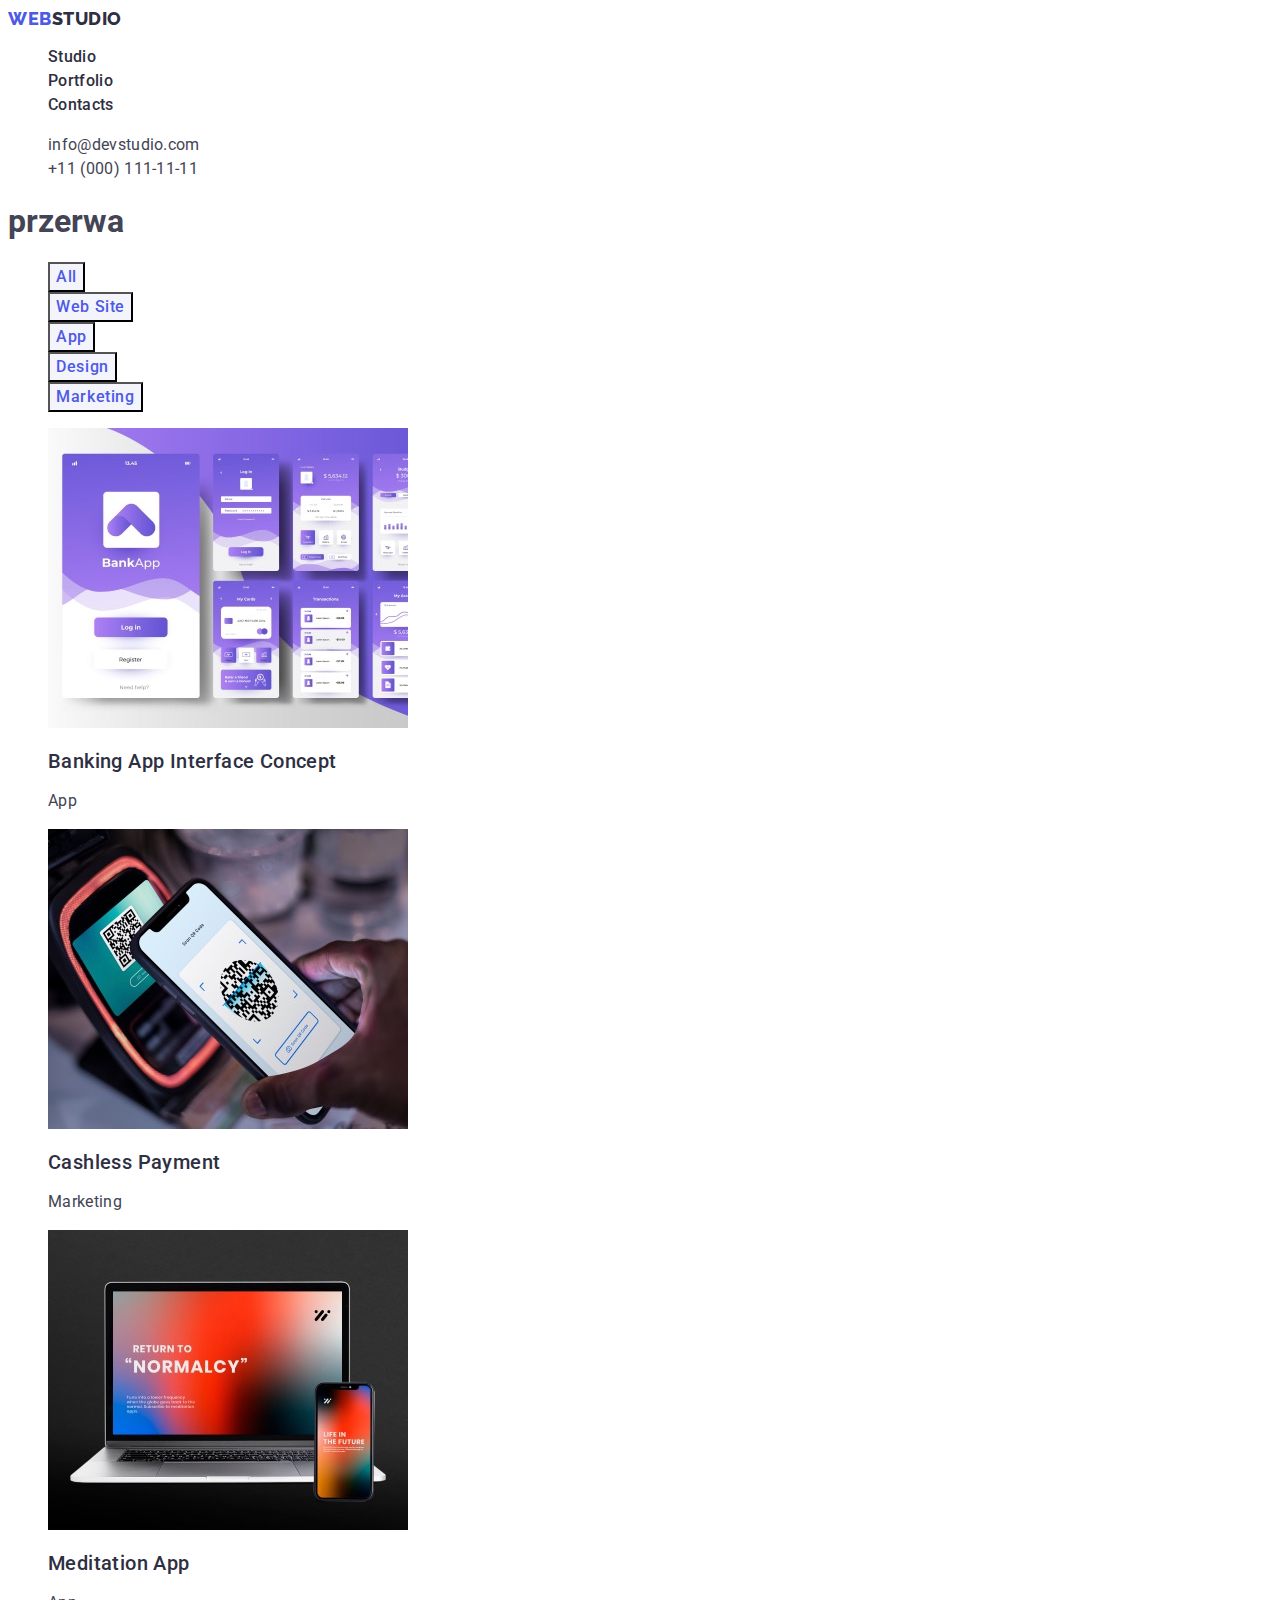
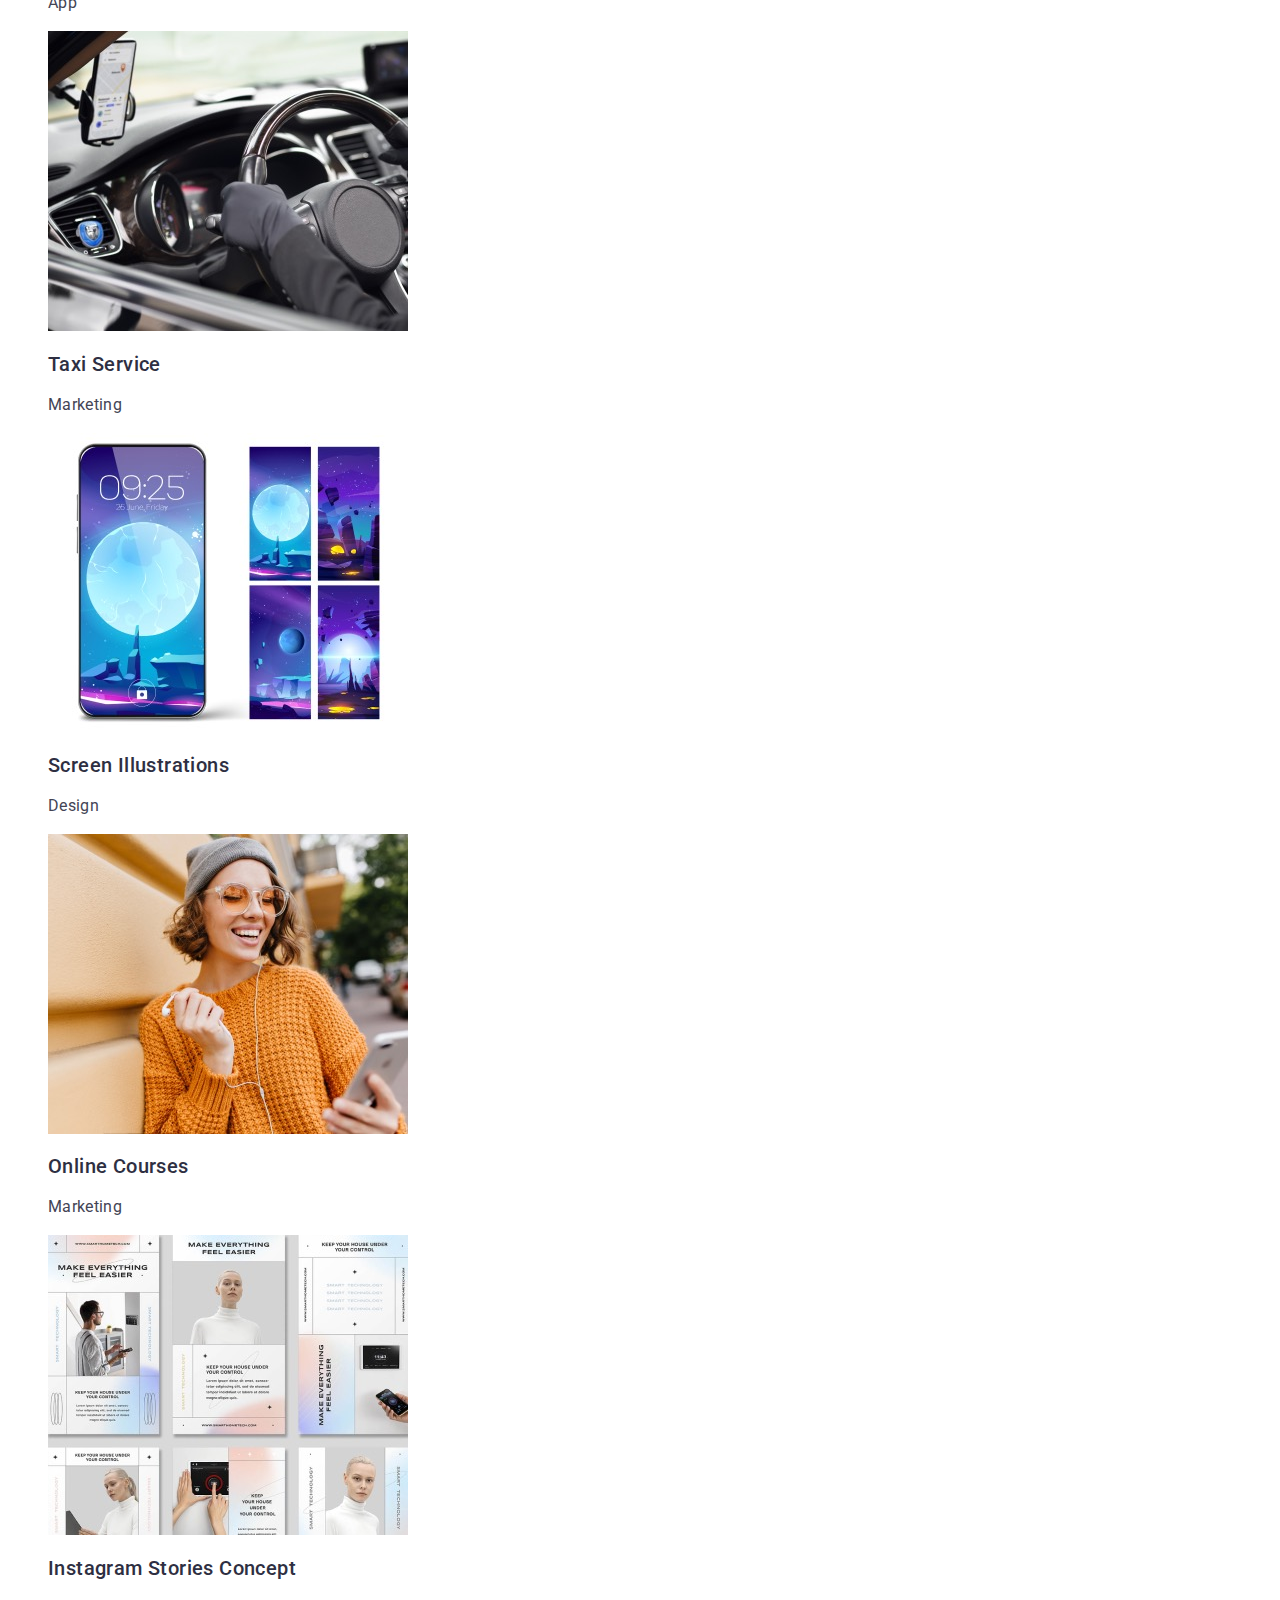
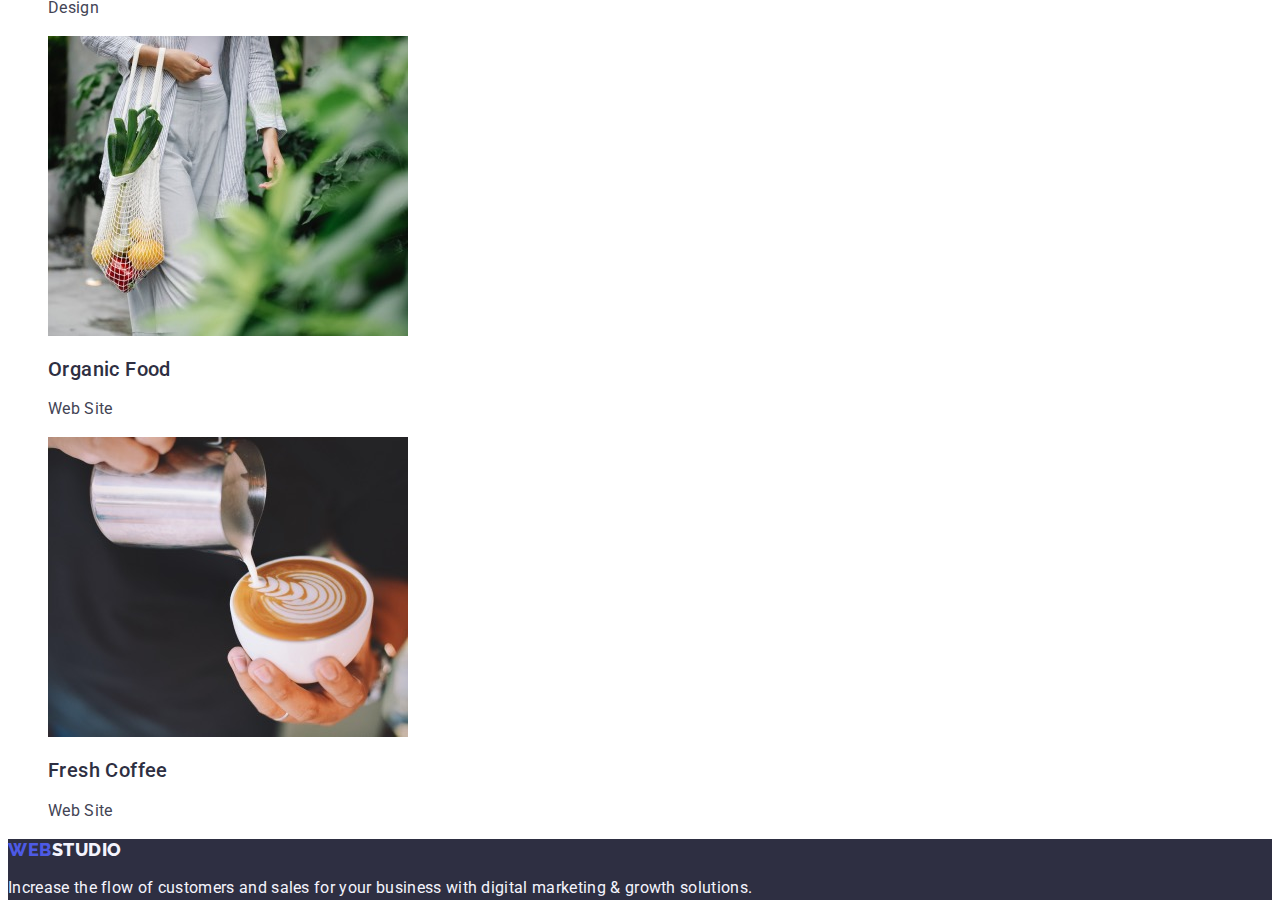
==== portfolio.html @ a3794ab5 "updates" ====
<!DOCTYPE html>
<html lang="en">
<head>
    <meta charset="UTF-8">
    <title>Document</title>
    <link rel="stylesheet" href="./css/styles.css">
    <link rel="preconnect" href="https://fonts.googleapis.com">
    <link rel="preconnect" href="https://fonts.gstatic.com" crossorigin>
    <link rel="stylesheet" href="https://fonts.googleapis.com/css2?family=Raleway:wght@800&family=Roboto:wght@400;500;700;900&display=swap" >
    <meta name="viewport" content="width=device-width, initial-scale=1.0">
</head>
 <body>
 <header>
     <nav>
         <a class="logo link" href="./index.html">Web<span class="bob-1">Studio</span></a>
          <ul class="list">
            <li><a class="main-studio link" href="./index.html">Studio</a></li>
            <li><a class="main-studio link" href="./portfolio.html">Portfolio</a></li>
            <li><a class="main-studio link" href="">Contacts</a></li>
          </ul>
     </nav>
      <address class="heart">
          <ul class="list">
             <li><a class="mail-to link" href="mailto:info@devstudio.com">info@devstudio.com</a></li>
             <li><a class="tel-to link" href="tel:+110001111111">+11 (000) 111-11-11</a></li>
          </ul>
     </address>
 </header>
    <main>
        <section>
        <h1>przerwa</h1>
    <ul class="list">
          <li><button type="button" class="filter-button">All</button></li>
          <li><button type="button" class="filter-button">Web Site</button></li>
          <li><button type="button" class="filter-button">App</button></li>
          <li><button type="button" class="filter-button">Design</button></li>
          <li><button type="button" class="filter-button">Marketing</button></li>
    </ul>
    <ul class="list">
       <li>
        <a class="link"> 
            <img src="./images/portfolio_1.jpg" width="360" height="300" alt="bank app visual"/>
             <h2 class="portfolio-images-dsc">Banking App Interface Concept</h2>
             <p class="portfolio-images-additional-text">App</p>
        </a>
       </li>
       <li>
        <a class="link">
             <img src="./images/portfolio_2.jpg" width="360" height="300" alt="scanning a qr code with the phone"/>
             <h2 class="portfolio-images-dsc"> Cashless Payment</h2>
             <p class="portfolio-images-additional-text">Marketing</p>
        </a>
        </li>
       <li>
        <a class="link">
             <img src="./images/portfolio_3.jpg" width="360" height="300" alt="presentation of the computer and the phone"/>
             <h2 class="portfolio-images-dsc">Meditation App</h2>
             <p class="portfolio-images-additional-text">App</p>
        </a>
       </li>
       <li>
        <a class="link">
             <img src="./images/portfolio_4.jpg" width="360" height="300" alt="driving a car with phone-navigation"/>
             <h2 class="portfolio-images-dsc">Taxi Service</h2>
            <p class="portfolio-images-additional-text">Marketing</p>
        </a>
        </li>
       <li>
        <a class="link">
             <img src="./images/portfolio_5.jpg" width="360" height="300" alt="driving a car with phone-navigation"/>
             <h2 class="portfolio-images-dsc">Screen Illustrations</h2>
             <p class="portfolio-images-additional-text">Design</p>
        </a>
       </li>
       <li>
        <a class="link">
             <img src="./images/portfolio_6.jpg" width="360" height="300" alt="smiling girl in a honey color swater and earohones"/>
             <h2 class="portfolio-images-dsc">Online Courses</h2>
            <p class="portfolio-images-additional-text">Marketing</p>
        </a>
       </li>
       <li>
        <a class="link">
             <img src="./images/portfolio_7.jpg" width="360" height="300" alt="visual presentations of application screens"/>
             <h2 class="portfolio-images-dsc">Instagram Stories Concept</h2>
             <p class="portfolio-images-additional-text">Design</p>
        </a>
        </li>
       <li>
        <a class="link">
             <img src="./images/portfolio_8.jpg" width="360" height="300" alt="a lady walking with a bag od vegetables"/>
             <h2 class="portfolio-images-dsc">Organic Food</h2>
             <p class="portfolio-images-additional-text">Web Site</p>
        </a>
       </li>
       <li>
        <a class="link">
             <img src="./images/portfolio_9.jpg" width="360" height="300" alt="latte art"/>
             <h2 class="portfolio-images-dsc">Fresh Coffee</h2>
             <p class="portfolio-images-additional-text">Web Site</p>
        </a>
        </li>
    </ul>
    </section>
    </main>
 <footer class="footer">
        <a class="logo link" href="./index.html">Web<span class="bob-2">Studio</span></a>
        <p class="footer-paragraph">Increase the flow of customers and sales for your business with digital marketing & growth solutions.</p>
 </footer>
 </body>
</html>
---- css/styles.css ----
body {
    font-family: 'Roboto', sans-serif;
    color: var(--text);
    background-color: var(--background-color);
}

:root {
    --primary-brand: #4D5AE5;
    --background-color: #FFFFFF;
    --dark: #2e2f42;
    --default-buttons-text: #4d5ae5;
    --default-buttons-background: #f4f4fd;
    --pressed-state: #404bbf;
    --text: #434455;
    --success: #31D0AA;
    --subtle-text: #8E8F99;
    --accent: #E7E9FC;
    --light: #F4F4FD; 
    --modal-overlay: #2E2F42;
    --hero-background: #2E2F42;
    --white-background: #FFFFFF;
    --modal-background: #FCFCFC;
}

.logo {
    font-family: 'Raleway', sans-serif;
    font-weight: 800;
    font-size: 18px;
    line-height: 1.17;
    letter-spacing: 0.03em;
    text-transform: uppercase;
    color: var(--default-buttons-text);
}

.first-header {
    background-color: var(--dark);
}

.first-header-main {
    font-size: 56px;
    text-align: center;
    line-height: 1.07;
    letter-spacing: 0.02em;
    color: var(--background-color);
}

.main-button {
    background-color: var(--default-buttons-text);
    font-family: 'Roboto',sans-serif;
    font-weight: 500;
    font-size: 16px;
    line-height: 1.5;
    letter-spacing: 0.04em;
    color: var(--background-color);
}

.main-button:hover {
    background-color: var(--pressed-state);
}

.main-button:focus {
    background-color: var(--pressed-state);
}

.main-button:focus {
    cursor: pointer;
}

.list-point {
    font-weight: 500;
    font-size: 20px;
    line-height: 1.2;
    letter-spacing: 0.02em;
    color: var(--dark);
}

.main-paragraph {
    font-size: 16px;
    line-height: 1.5;
    letter-spacing: 0.02em;
    color: var(--text);
}

.what-are-we {
    font-size: 36px;
    line-height: 1.11;
    text-align: center;
    letter-spacing: 0.02em;
    text-transform: capitalize;
    color: var(--dark);
}

.section-four {
    background-color: var(--light);
}

.our-team {
    font-size: 36px;
    line-height: 1.11;
    text-align: center;
    letter-spacing: 0.02em;
    text-transform: capitalize;
    color: var(--dark);
}

.team-view {
    background-color: var(--background-color);
}

.link {
    text-decoration: none;
}

.heart {
    font-style: normal;
}

.bob-1 {
    color: var(--dark);
}

.bob-2 {
    color: var(--default-buttons-background);
}

.list {
    list-style: none;
}

.main-studio {
    font-weight: 500;
    font-size: 16px;
    line-height: 1.5;
    letter-spacing: 0.02em;
    color: var(--dark);
}

.main-studio:hover {
     color: var(--pressed-state);
}

.main-studio:focus {
color: var(--pressed-state);
}

.address {
  font-style: normal;
}

.mail-to {
    font-size: 16px;
    line-height: 1.5;
    letter-spacing: 0.02em;
    color: var(--text);
}

.mail-to:hover { 
     color: var(--pressed-state);
}

.mail-to:focus {
    color: var(--pressed-state)
}

.tel-to {
    font-size: 16px;
    line-height: 1.5;
    letter-spacing: 0.02em; 
    color: var(--text);
}

.tel-to:hover {
   color: var(--pressed-state);
}

.tel-to:focus {
   color: var(--pressed-state);
}

.section-one {
    background-color: var(--dark);
}
.filter-button {
    font-family:'Roboto',sans-serif;
    font-weight: 500;
    font-size: 16px;
    line-height: 1.5;
    letter-spacing: 0.04em;
    color: var(--default-buttons-text);
    background-color: var(--light);
}

.filter-button:hover {
    background-color: var(--pressed-state);
    color: var(--background-color);
}

.filter-button:focus {
   background-color: var(--pressed-state);
   color: var(--background-color);
}

.filter-button:focus {
        cursor: pointer;
    }

.portfolio-images-dsc {
  font-weight: 500;
  font-size: 20px;
  line-height: 1.2;
  letter-spacing: 0.02em;
  color: var(--dark);
}

.portfolio-images-additional-text {
    font-size: 16px;
    line-height: 1.5;
    letter-spacing: 0.02em;
    color: var(--text);

}
.footer {
    background-color: var(--dark);
}

.footer-paragraph {
    line-height: 1.5;
    color: var(--light);
    letter-spacing: 0.02em;
}
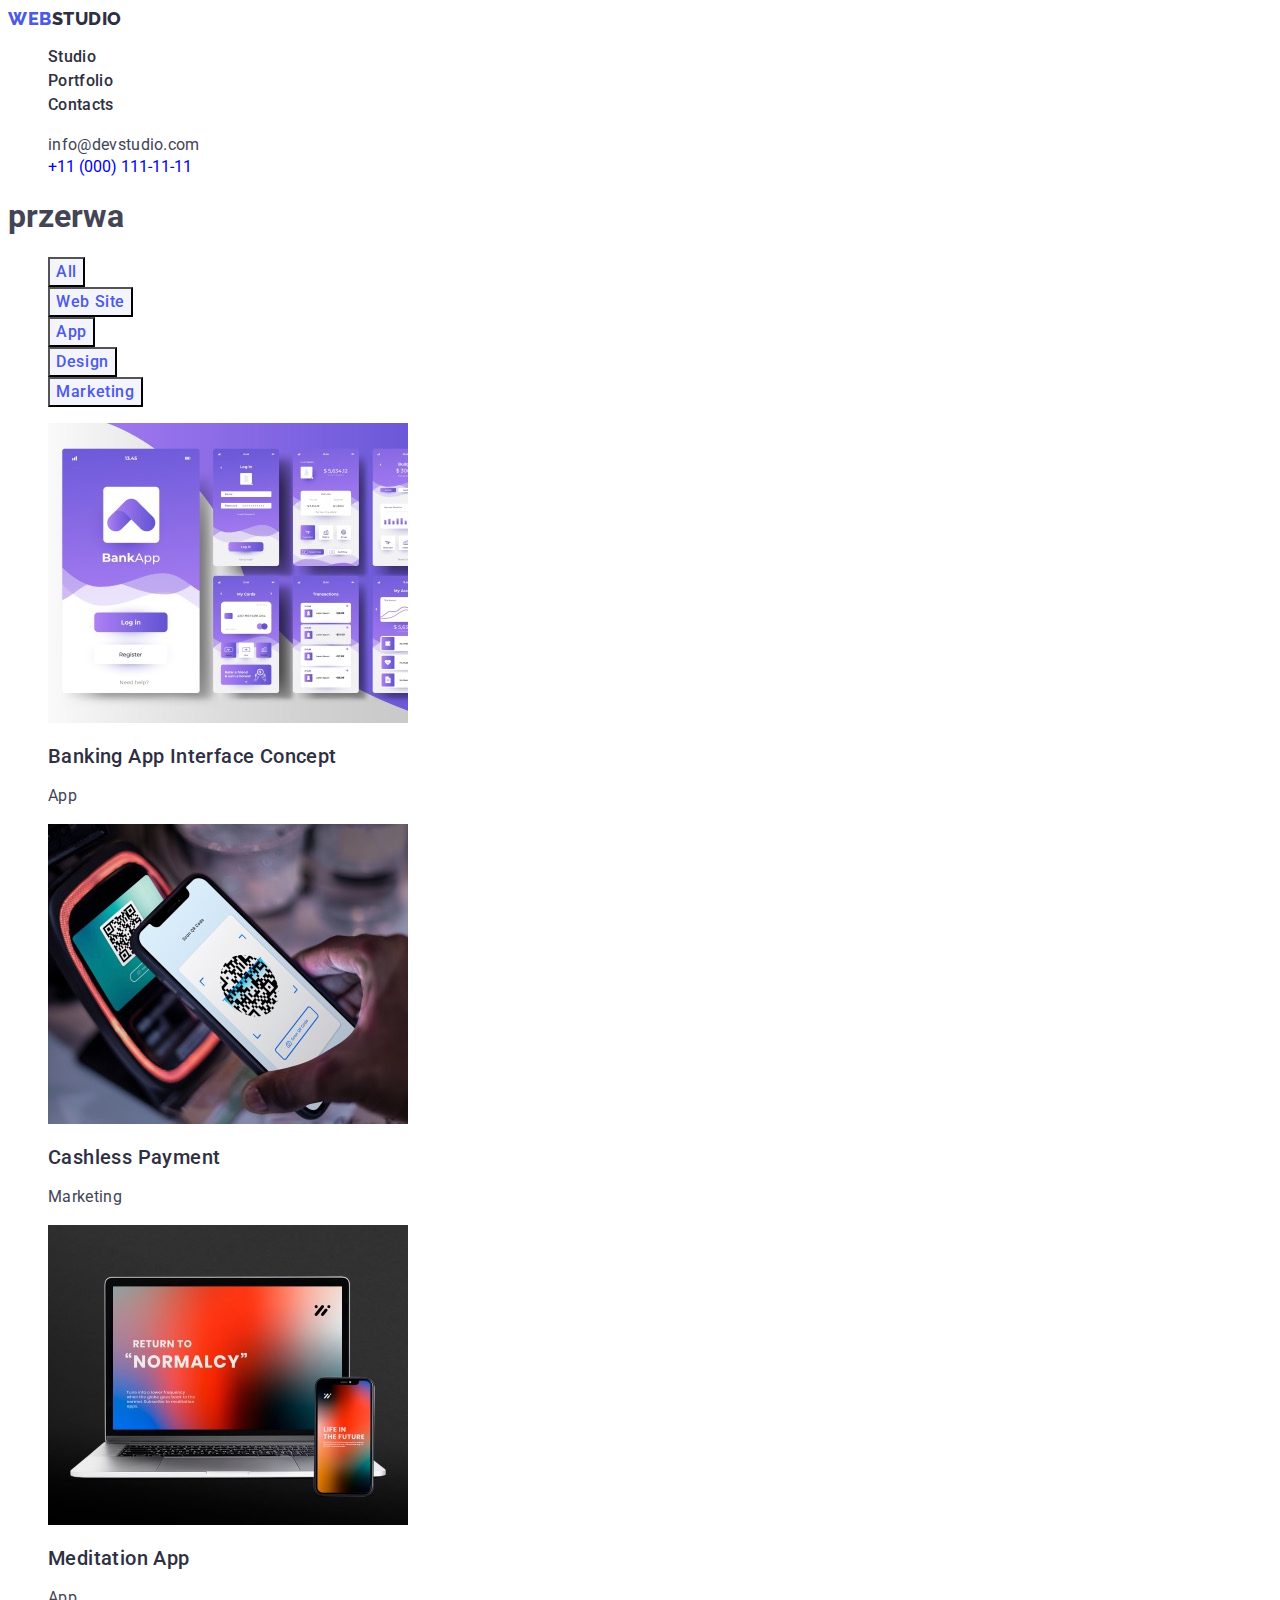
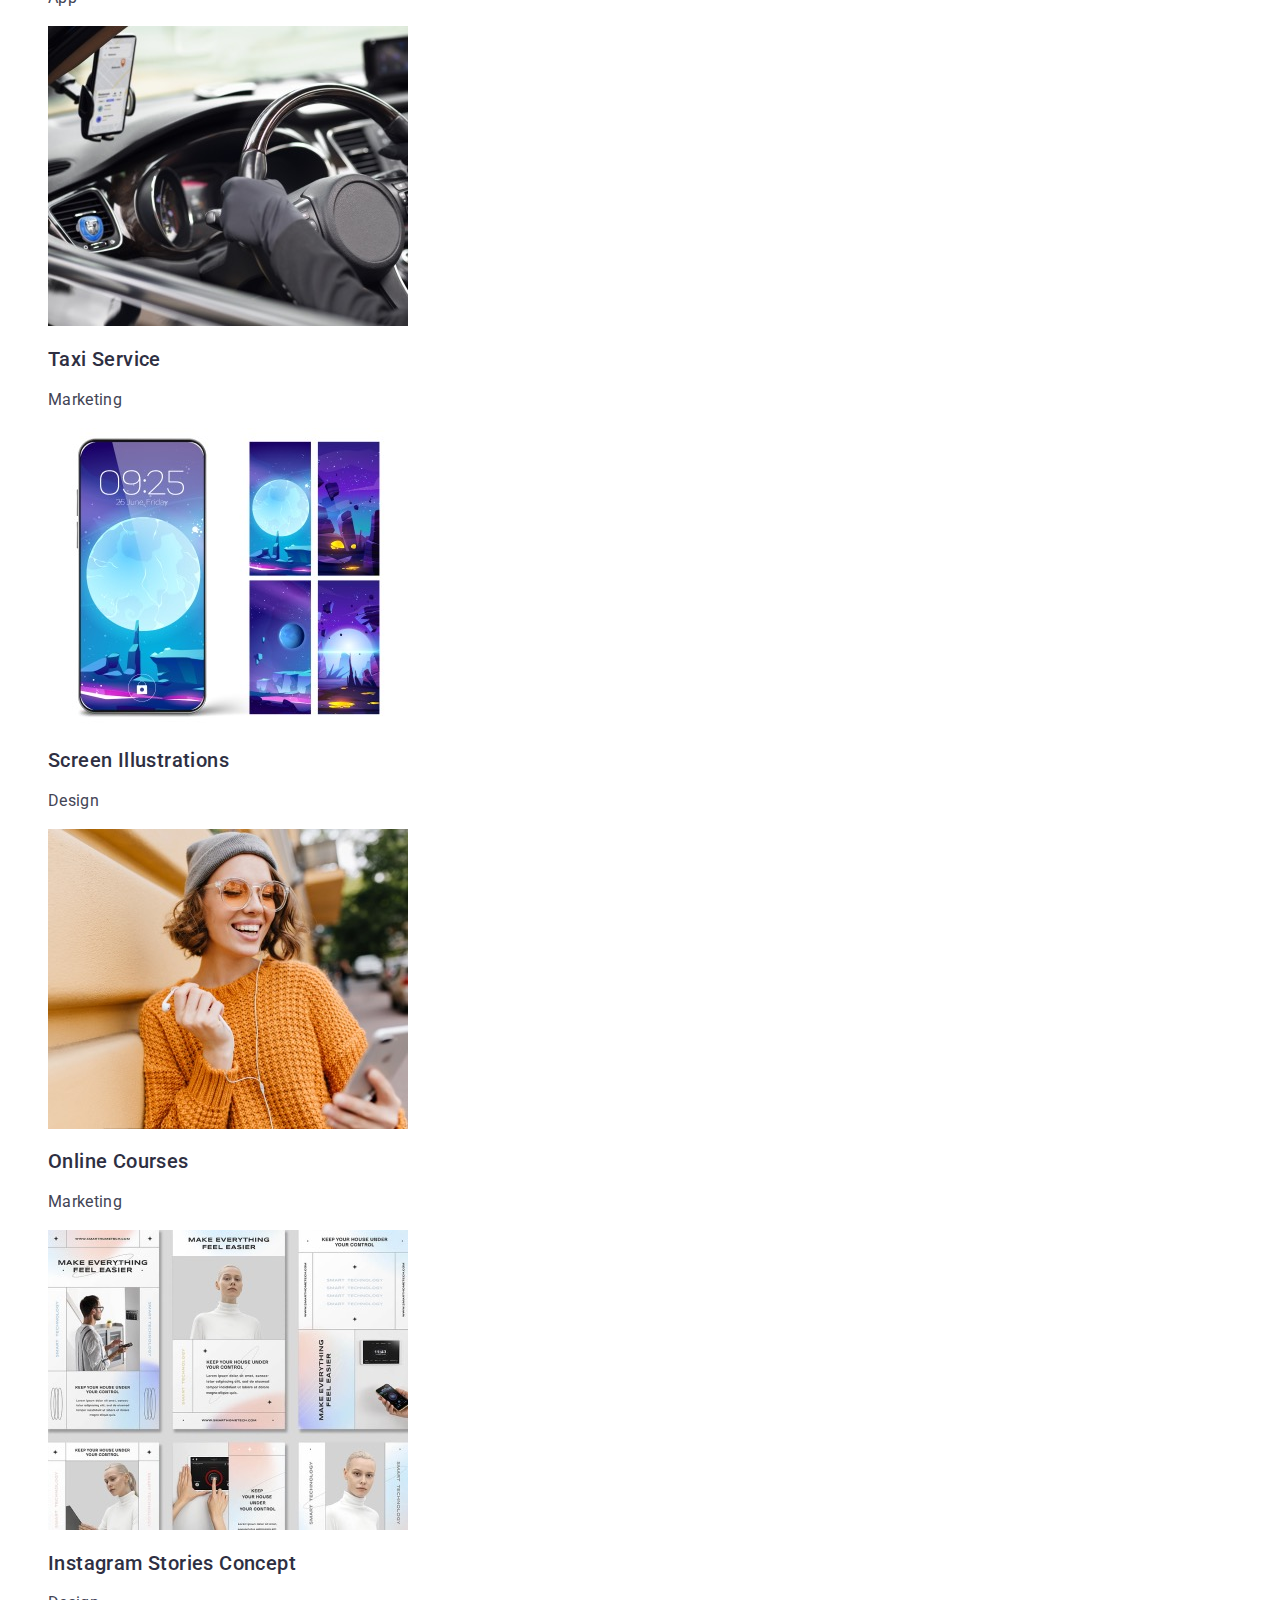
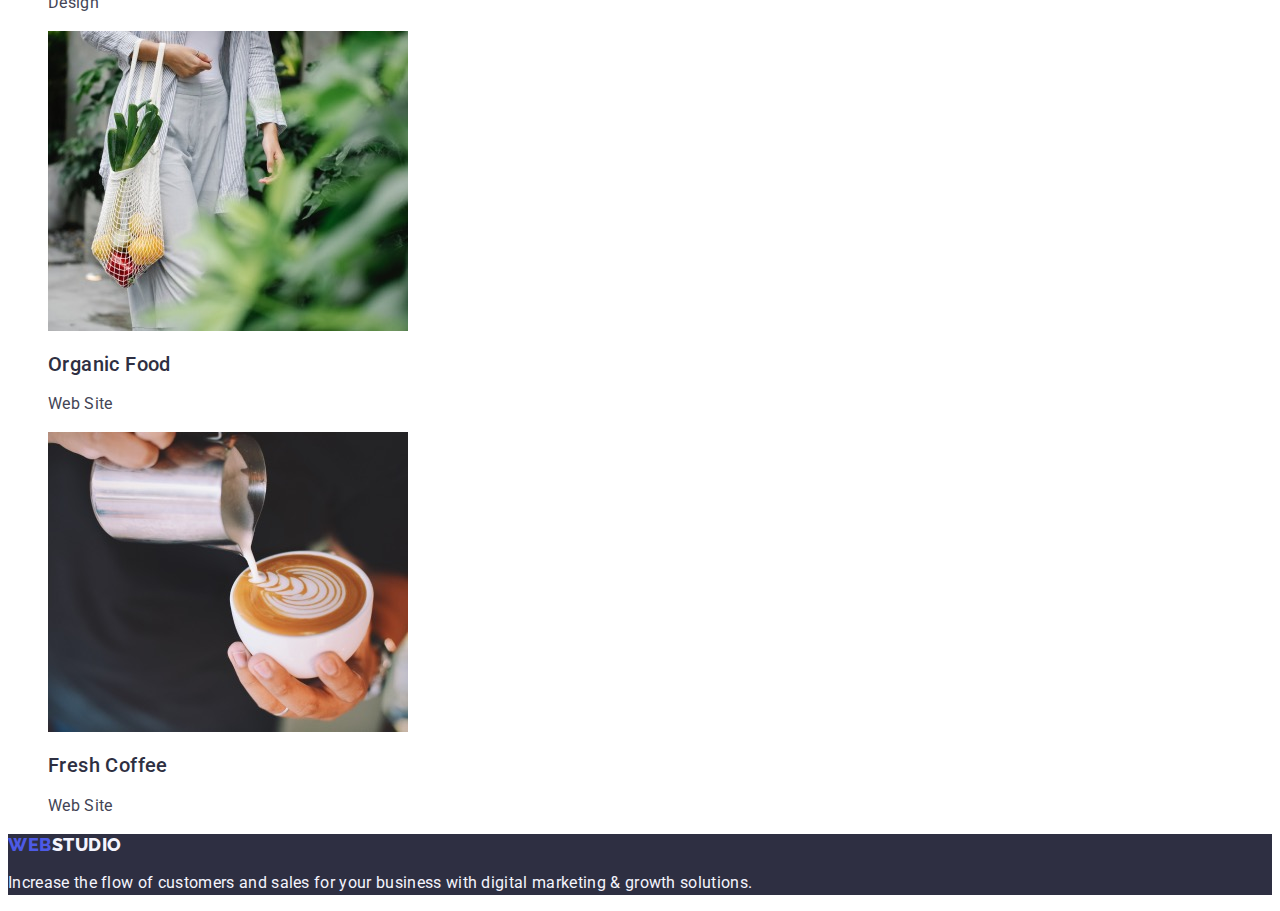
==== commit 8b994126: "pls2" ====
--- a/portfolio.html
+++ b/portfolio.html
@@ -12,14 +12,14 @@
  <body>
  <header>
      <nav>
-         <a class="logo link" href="./index.html">Web<span class="bob-1">Studio</span></a>
+         <a class="logo link" href="./index.html">Web<span class="pause_1">Studio</span></a>
           <ul class="list">
             <li><a class="main-studio link" href="./index.html">Studio</a></li>
             <li><a class="main-studio link" href="./portfolio.html">Portfolio</a></li>
             <li><a class="main-studio link" href="">Contacts</a></li>
           </ul>
      </nav>
-      <address class="heart">
+      <address class="heart_1">
           <ul class="list">
              <li><a class="mail-to link" href="mailto:info@devstudio.com">info@devstudio.com</a></li>
              <li><a class="tel-to link" href="tel:+110001111111">+11 (000) 111-11-11</a></li>
@@ -104,7 +104,7 @@
     </section>
     </main>
  <footer class="footer">
-        <a class="logo link" href="./index.html">Web<span class="bob-2">Studio</span></a>
+        <a class="logo link" href="./index.html">Web<span class="pause_2">Studio</span></a>
         <p class="footer-paragraph">Increase the flow of customers and sales for your business with digital marketing & growth solutions.</p>
  </footer>
  </body>
--- a/css/styles.css
+++ b/css/styles.css
@@ -111,15 +111,15 @@
     text-decoration: none;
 }
 
-.heart {
+.heart_1 {
     font-style: normal;
 }
 
-.bob-1 {
-    color: var(--dark);
-}
-
-.bob-2 {
+.pause_1 {
+    color: var(--dark);
+}
+
+.pause_2 {
     color: var(--default-buttons-background);
 }
 
@@ -159,22 +159,7 @@
 }
 
 .mail-to:focus {
-    color: var(--pressed-state)
-}
-
-.tel-to {
-    font-size: 16px;
-    line-height: 1.5;
-    letter-spacing: 0.02em; 
-    color: var(--text);
-}
-
-.tel-to:hover {
-   color: var(--pressed-state);
-}
-
-.tel-to:focus {
-   color: var(--pressed-state);
+     color: var(--pressed-state);
 }
 
 .section-one {
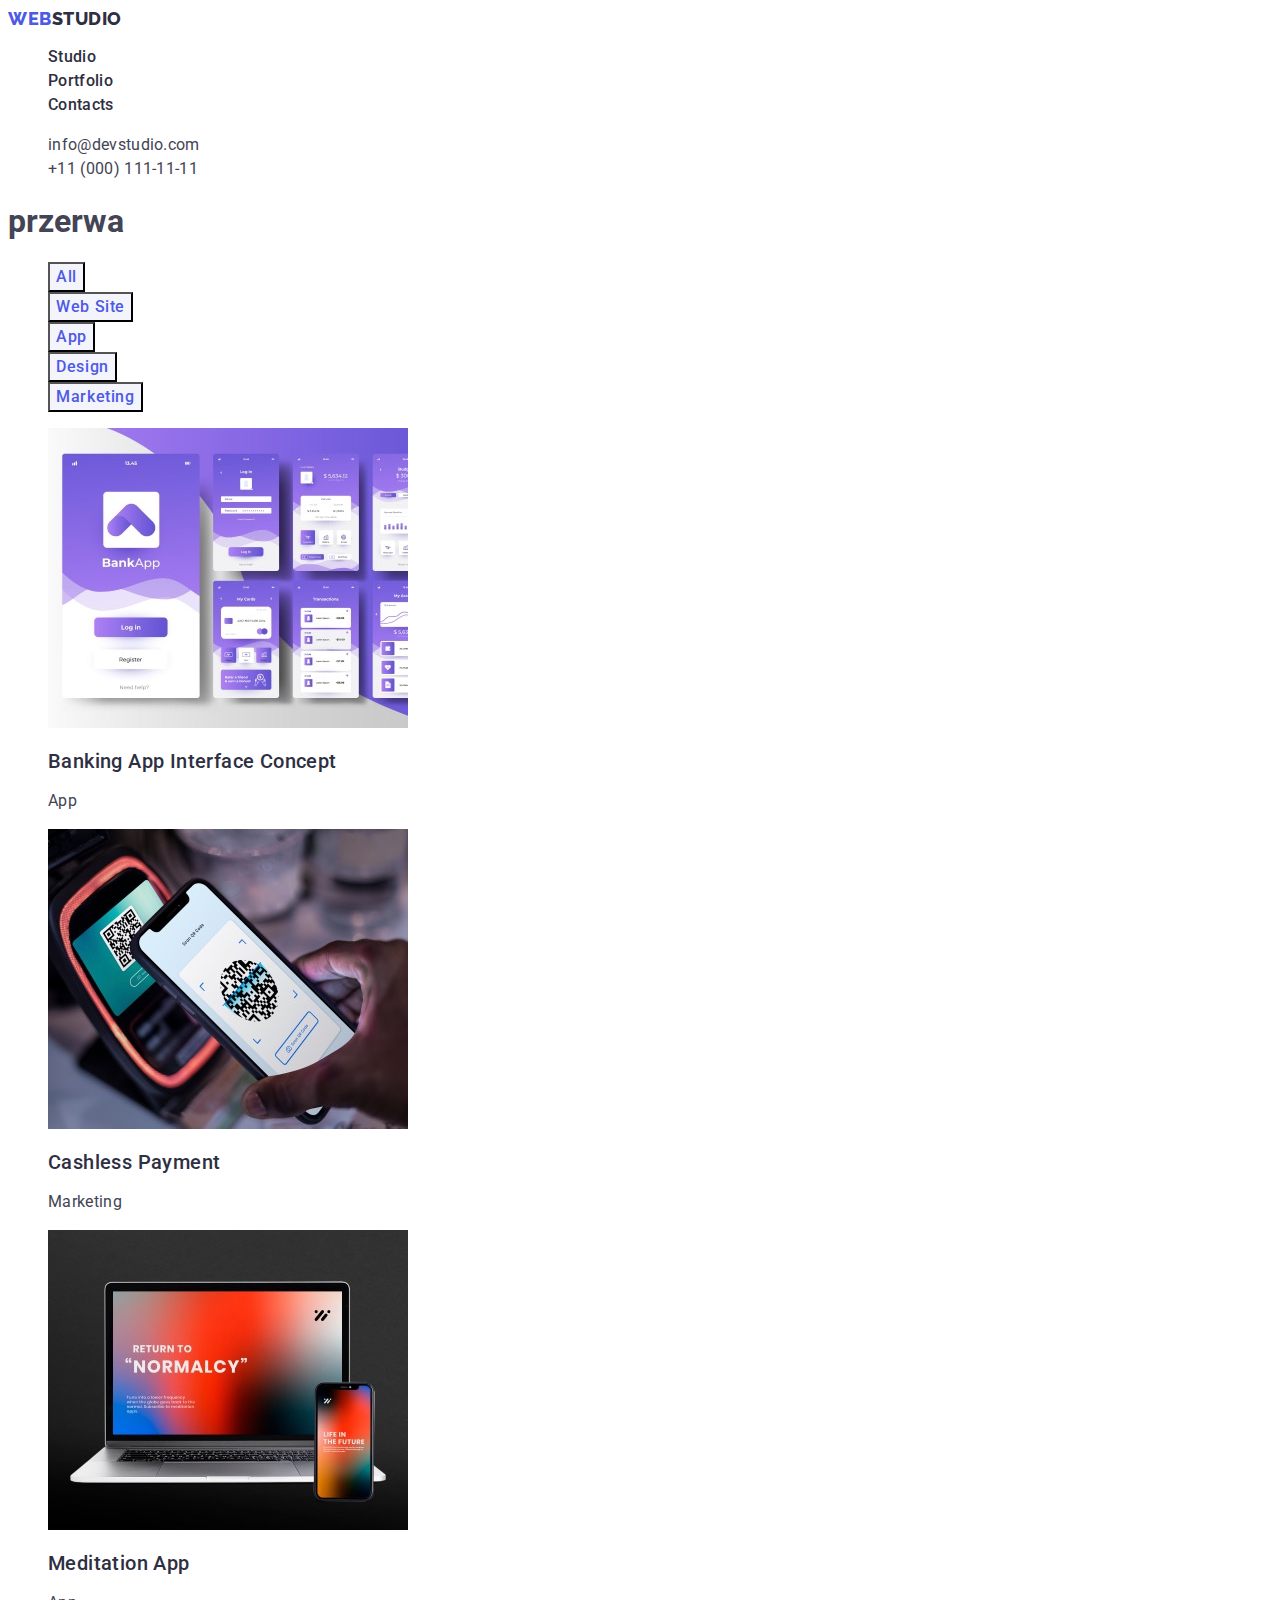
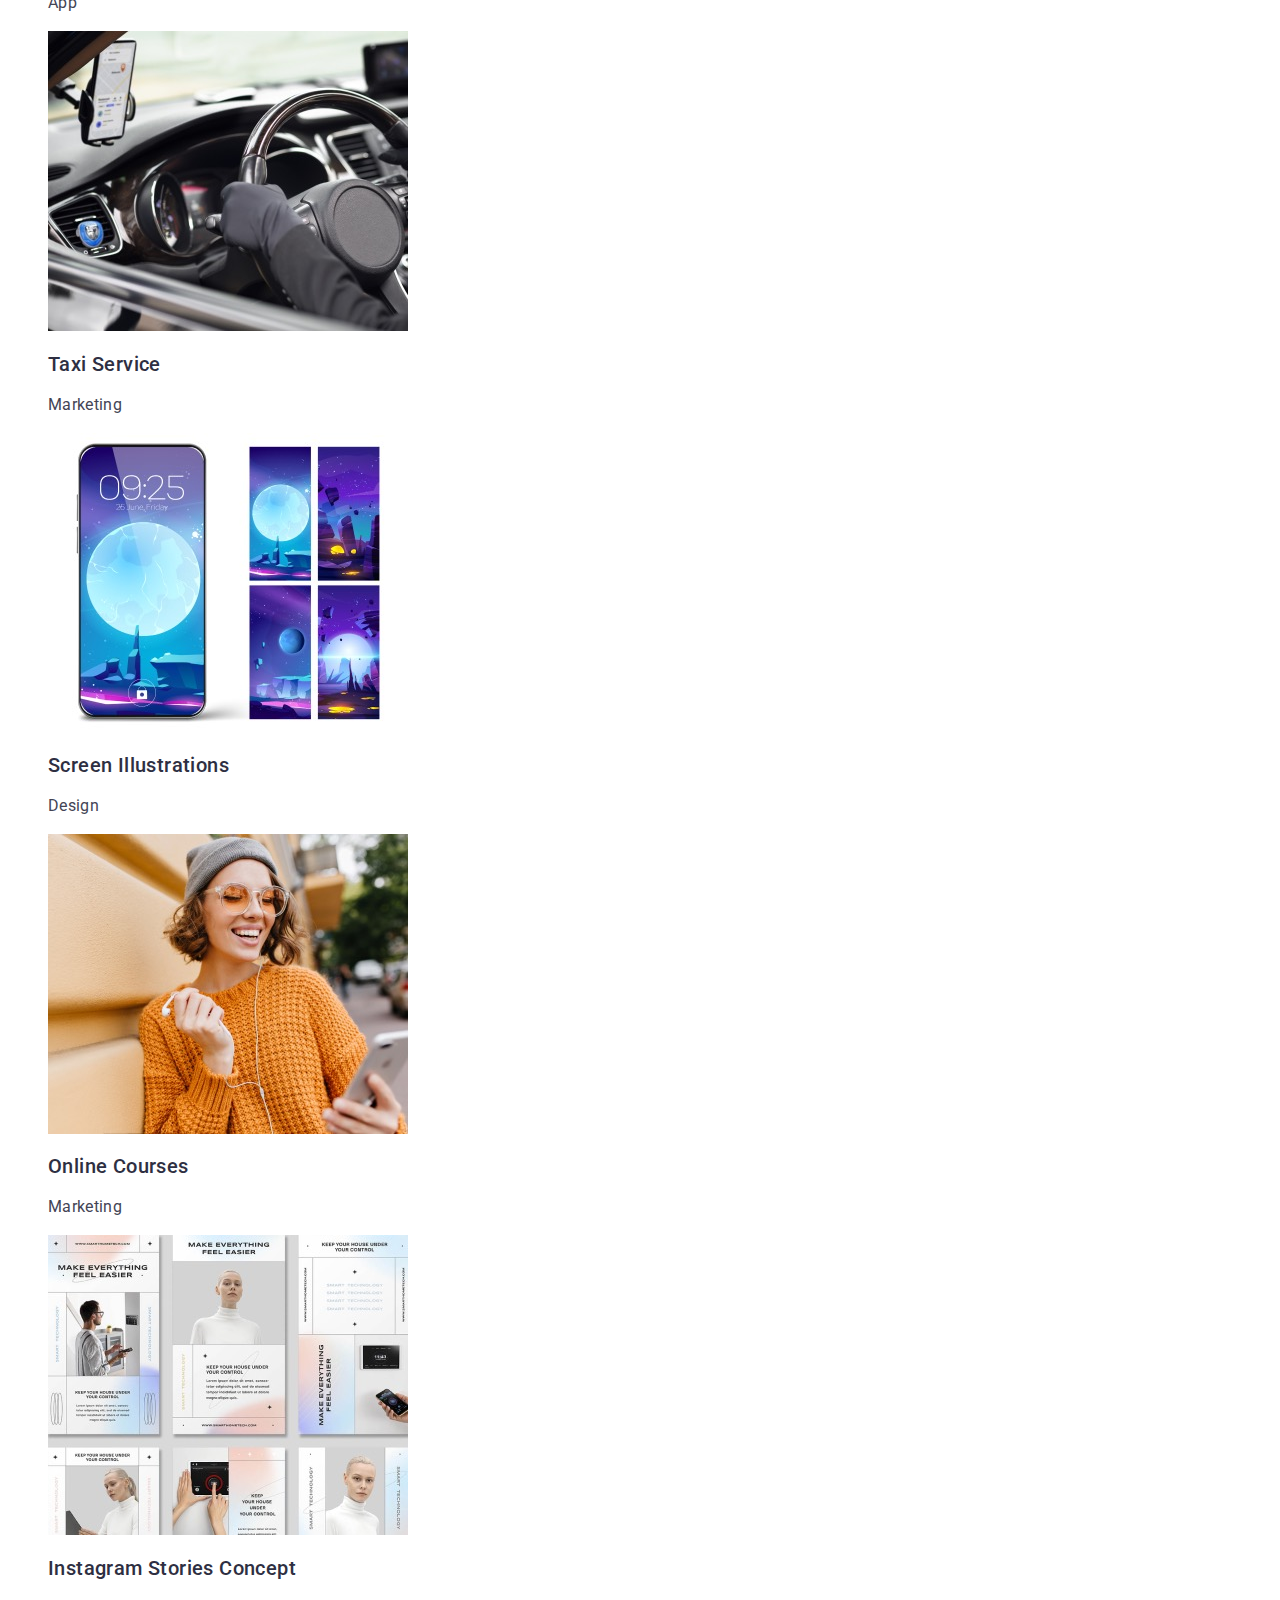
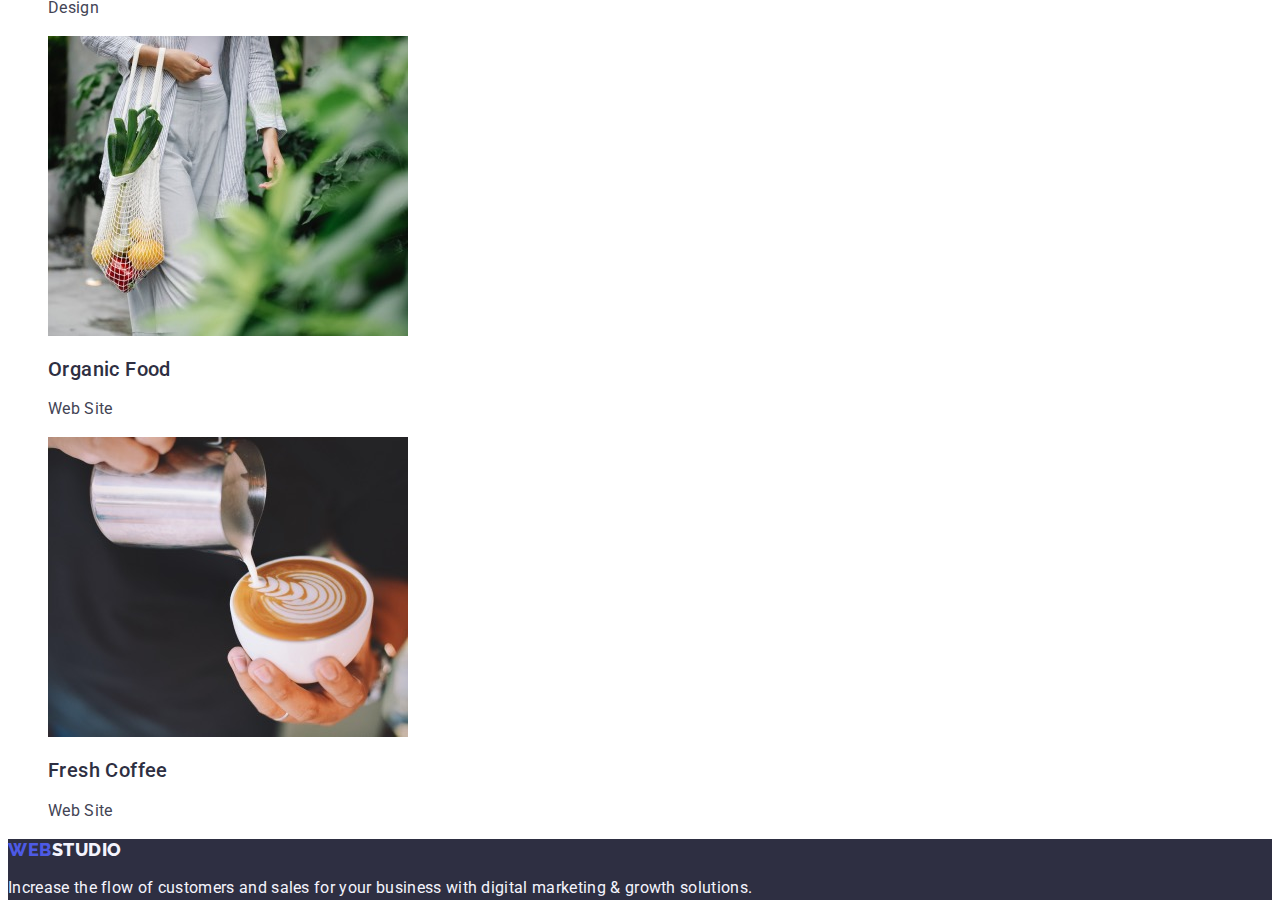
==== commit a9872c31: "fck" ====
--- a/portfolio.html
+++ b/portfolio.html
@@ -12,17 +12,17 @@
  <body>
  <header>
      <nav>
-         <a class="logo link" href="./index.html">Web<span class="pause_1">Studio</span></a>
+         <a class="logo link" href="./index.html">Web<span class="idontknow-1">Studio</span></a>
           <ul class="list">
             <li><a class="main-studio link" href="./index.html">Studio</a></li>
             <li><a class="main-studio link" href="./portfolio.html">Portfolio</a></li>
             <li><a class="main-studio link" href="">Contacts</a></li>
           </ul>
      </nav>
-      <address class="heart_1">
+      <address class="heart-attack_1">
           <ul class="list">
              <li><a class="mail-to link" href="mailto:info@devstudio.com">info@devstudio.com</a></li>
-             <li><a class="tel-to link" href="tel:+110001111111">+11 (000) 111-11-11</a></li>
+             <li><a class="mail-to link" href="tel:+110001111111">+11 (000) 111-11-11</a></li>
           </ul>
      </address>
  </header>
@@ -104,7 +104,7 @@
     </section>
     </main>
  <footer class="footer">
-        <a class="logo link" href="./index.html">Web<span class="pause_2">Studio</span></a>
+        <a class="logo link" href="./index.html">Web<span class="idontknow-2">Studio</span></a>
         <p class="footer-paragraph">Increase the flow of customers and sales for your business with digital marketing & growth solutions.</p>
  </footer>
  </body>
--- a/css/styles.css
+++ b/css/styles.css
@@ -111,15 +111,15 @@
     text-decoration: none;
 }
 
-.heart_1 {
+.heart-attack_1 {
     font-style: normal;
 }
 
-.pause_1 {
-    color: var(--dark);
-}
-
-.pause_2 {
+.idontknow-1 {
+    color: var(--dark);
+}
+
+.idontknow-2 {
     color: var(--default-buttons-background);
 }
 
@@ -141,10 +141,6 @@
 
 .main-studio:focus {
 color: var(--pressed-state);
-}
-
-.address {
-  font-style: normal;
 }
 
 .mail-to {
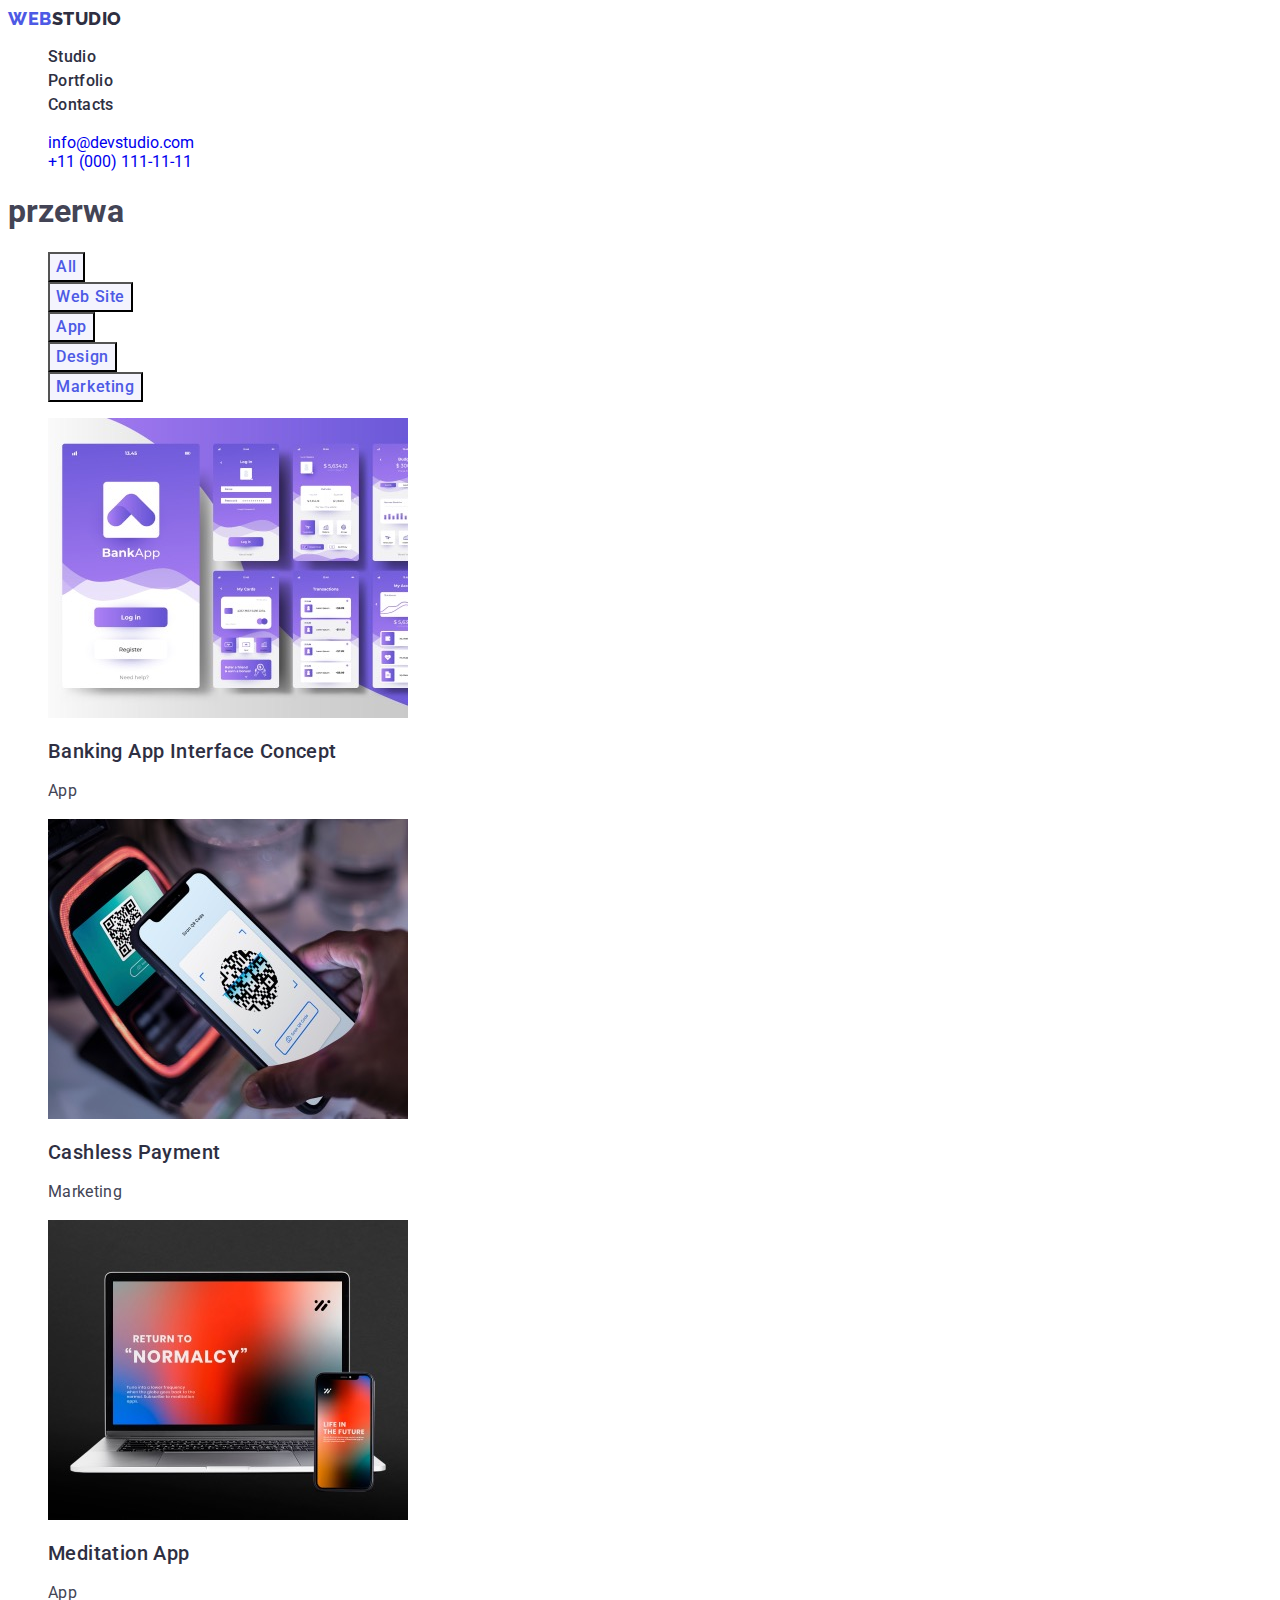
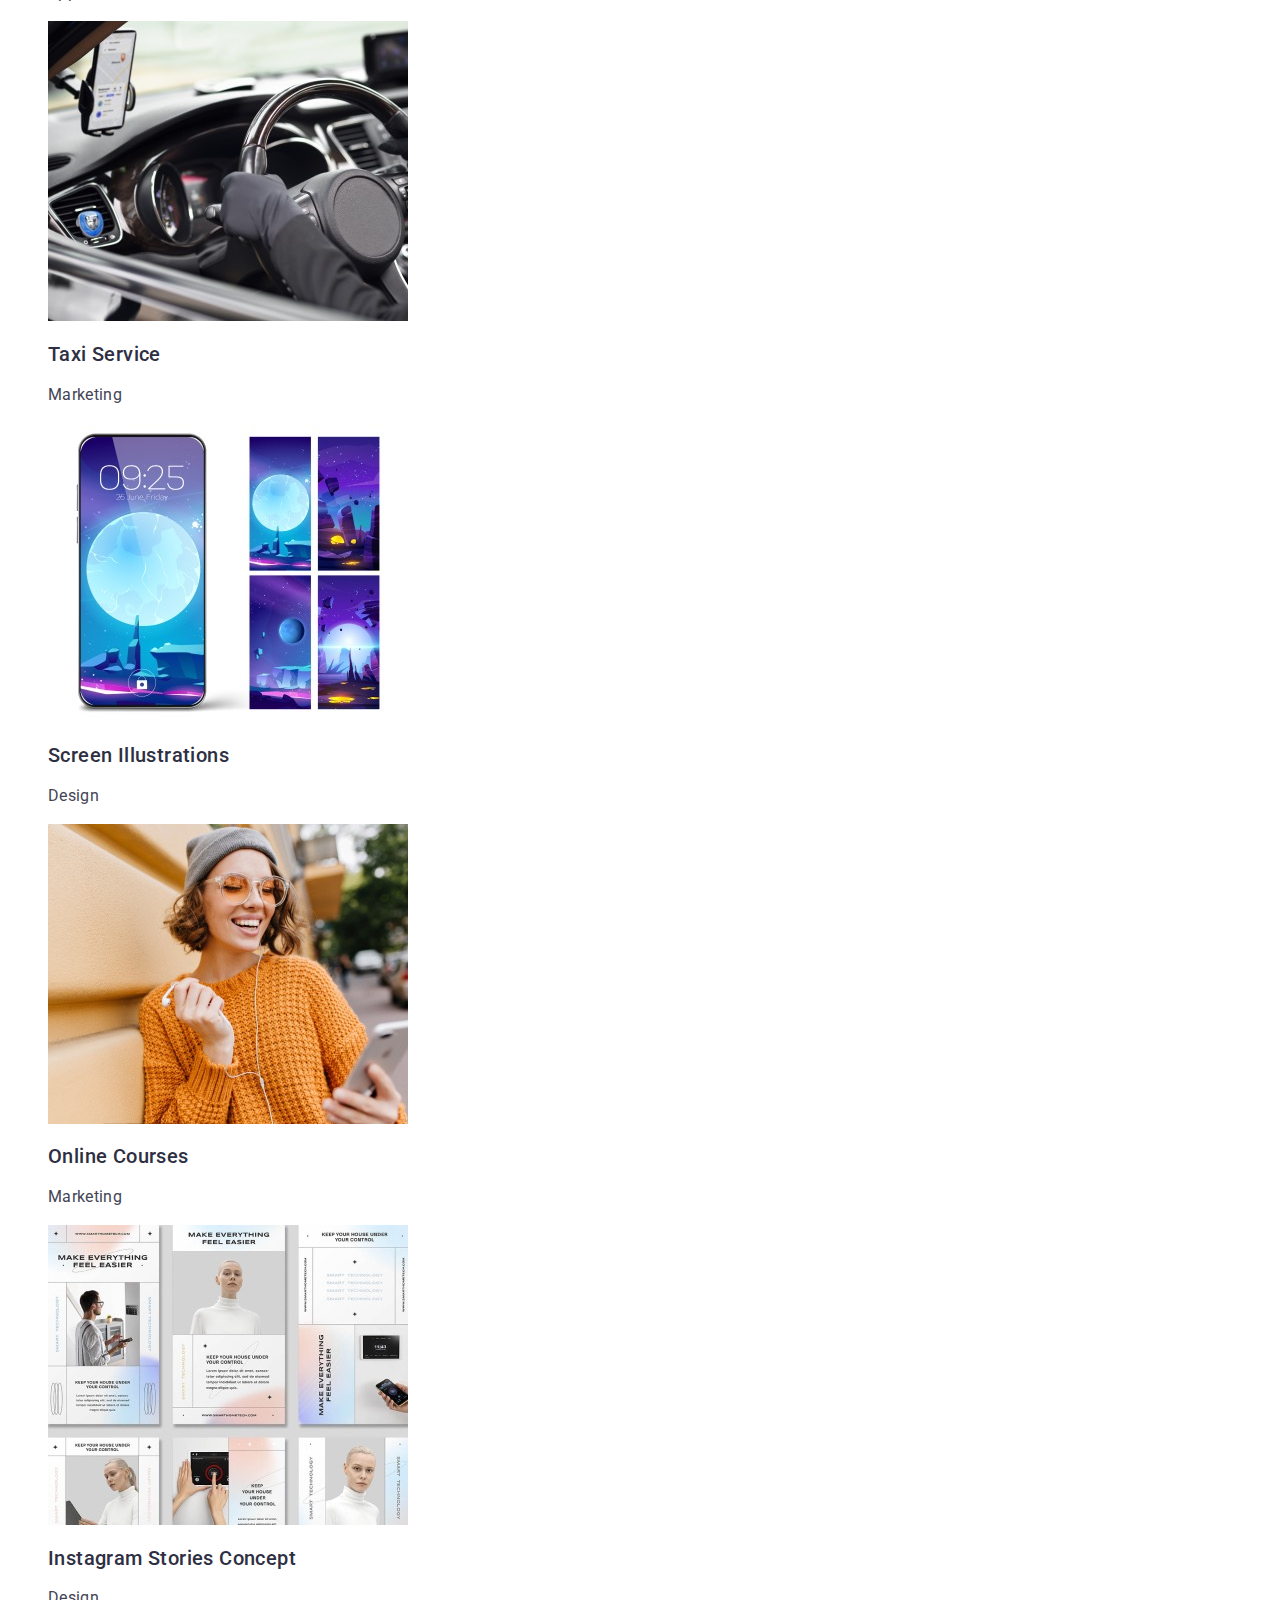
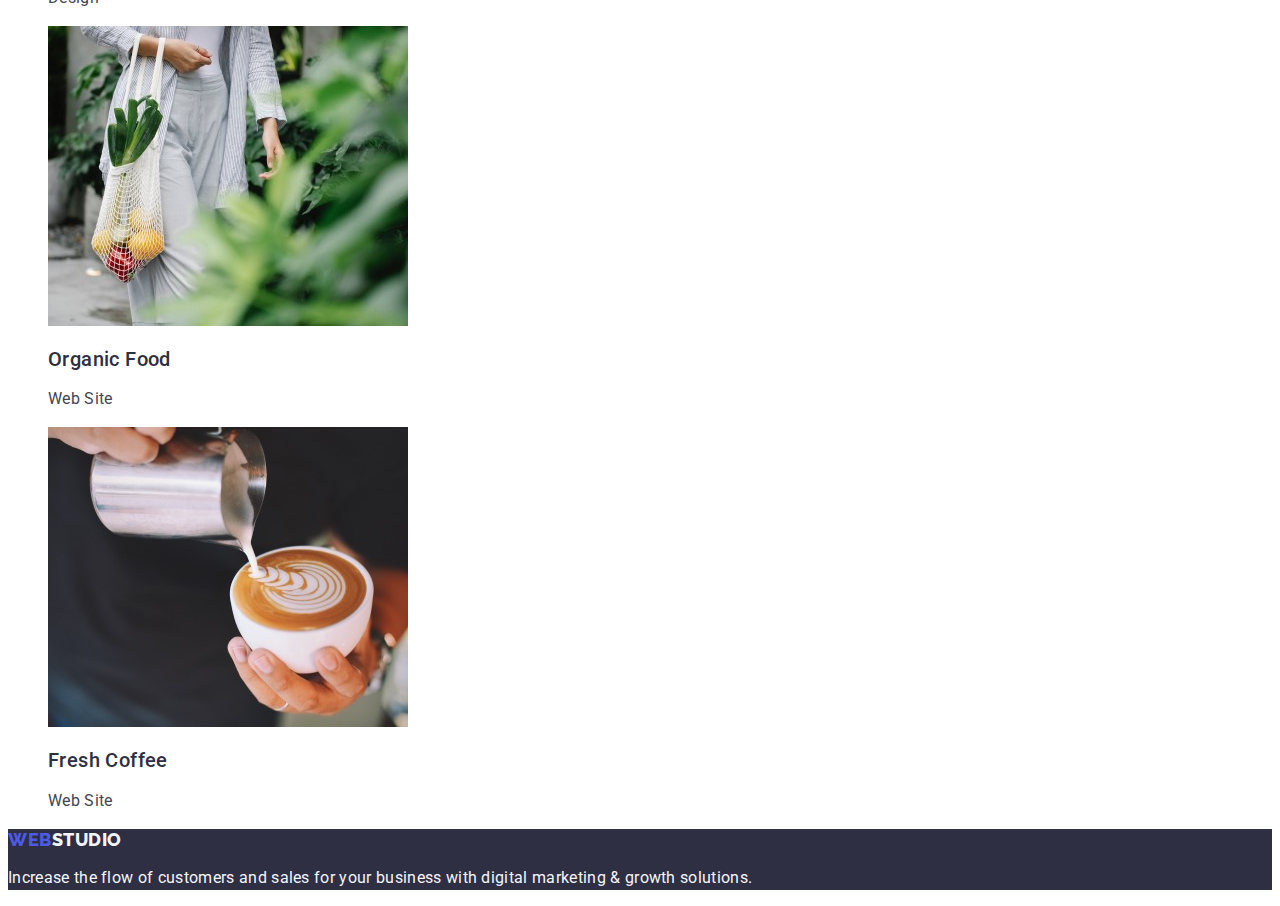
==== commit 16681333: "updates" ====
--- a/portfolio.html
+++ b/portfolio.html
@@ -12,18 +12,22 @@
  <body>
  <header>
      <nav>
-         <a class="logo link" href="./index.html">Web<span class="idontknow-1">Studio</span></a>
+         <a class="logo link" href="./index.html">Web<span class="spn-1">Studio</span></a>
           <ul class="list">
             <li><a class="main-studio link" href="./index.html">Studio</a></li>
             <li><a class="main-studio link" href="./portfolio.html">Portfolio</a></li>
             <li><a class="main-studio link" href="">Contacts</a></li>
           </ul>
      </nav>
-      <address class="heart-attack_1">
-          <ul class="list">
-             <li><a class="mail-to link" href="mailto:info@devstudio.com">info@devstudio.com</a></li>
-             <li><a class="mail-to link" href="tel:+110001111111">+11 (000) 111-11-11</a></li>
-          </ul>
+      <address class="header_adr-1">
+        <ul class="list">
+          <li>
+           <a class="mail-too link" href="mailto:info@devstudio.com">info@devstudio.com</a>
+          </li>
+          <li>
+           <a class="mail-too link" href="tel:+110001111111">+11 (000) 111-11-11</a>
+          </li>
+       </ul>
      </address>
  </header>
     <main>
@@ -104,7 +108,7 @@
     </section>
     </main>
  <footer class="footer">
-        <a class="logo link" href="./index.html">Web<span class="idontknow-2">Studio</span></a>
+        <a class="logo link" href="./index.html">Web<span class="spn-2">Studio</span></a>
         <p class="footer-paragraph">Increase the flow of customers and sales for your business with digital marketing & growth solutions.</p>
  </footer>
  </body>
--- a/css/styles.css
+++ b/css/styles.css
@@ -111,15 +111,15 @@
     text-decoration: none;
 }
 
-.heart-attack_1 {
+.header_adr-1 {
     font-style: normal;
 }
 
-.idontknow-1 {
-    color: var(--dark);
-}
-
-.idontknow-2 {
+.spn-1 {
+    color: var(--dark);
+}
+
+.spn-2 {
     color: var(--default-buttons-background);
 }
 
